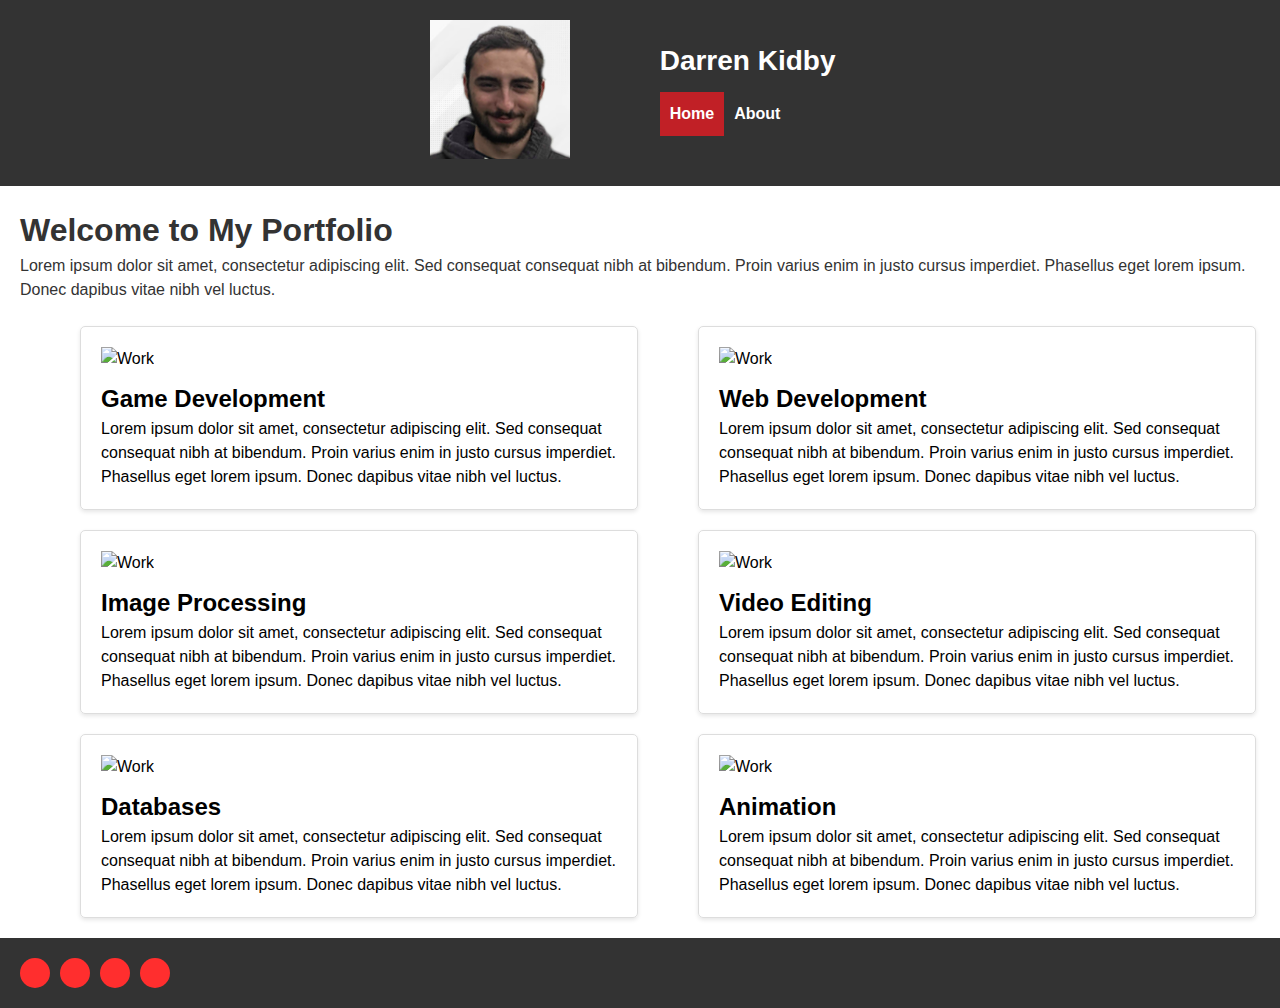
==== index.html @ 9d798979 "Add files via upload" ====
<!DOCTYPE html>
<html lang="en">
  <head>
    <meta charset="UTF-8" />
    <meta name="viewport" content="width=device-width, initial-scale=1.0" />
    <meta http-equiv="X-UA-Compatible" content="ie=edge" />
    <title>Darren Kidby - Portfolio</title>
    <link rel="stylesheet" href="style.css" />
  </head>
  <body>
    <!-- Header Section -->
    <header>
      <div class="logo-container">
	  <a href="#">
        <img src="dk.png" alt="Headshot" />
		</a><div class="logo-container2">
        <h1>Darren Kidby</h1>
      <nav>
        <ul>
          <li class="active"><a href="#">Home</a></li>
		  <li class="notactive"><a href="#">About</a></li>
        </ul>
      </nav></div></div>
    </header>

    <main>
      <section id="home">
        <div class="home-container">
          <div class="home-text">
            <h1>Welcome to My Portfolio</h1>
            <p>
              Lorem ipsum dolor sit amet, consectetur adipiscing elit. Sed
              consequat consequat nibh at bibendum. Proin varius enim in justo
              cursus imperdiet. Phasellus eget lorem ipsum. Donec dapibus vitae
              nibh vel luctus.
            </p>
          </div>
        </div>
      </section><br>
      <section class="about">
		<a href="home.html">
			<div class="about-stuff">
				<img src="work01.jpg" alt="Work"/>
				<h2>Game Development</h2>
				<p>
					Lorem ipsum dolor sit amet, consectetur adipiscing elit. Sed
					consequat consequat nibh at bibendum. Proin varius enim in justo
					cursus imperdiet. Phasellus eget lorem ipsum. Donec dapibus vitae
					nibh vel luctus.
				</p>
			</div>
		</a>
		<a href="home.html">
			<div class="about-stuff">
				<img src="work02.jpg" alt="Work"/>
				<h2>Web Development</h2>
				<p>
					Lorem ipsum dolor sit amet, consectetur adipiscing elit. Sed
					consequat consequat nibh at bibendum. Proin varius enim in justo
					cursus imperdiet. Phasellus eget lorem ipsum. Donec dapibus vitae
					nibh vel luctus.
				</p>
			</div>
		</a>
		<a href="home.html">
			<div class="about-stuff">
				<img src="work03.jpg" alt="Work"/>
				<h2>Image Processing</h2>
				<p>
					Lorem ipsum dolor sit amet, consectetur adipiscing elit. Sed
					consequat consequat nibh at bibendum. Proin varius enim in justo
					cursus imperdiet. Phasellus eget lorem ipsum. Donec dapibus vitae
					nibh vel luctus.
				</p>
			</div>
		</a>
		<a href="home.html">
			<div class="about-stuff">
				<img src="work04.jpg" alt="Work"/>
				<h2>Video Editing</h2>
				<p>
					Lorem ipsum dolor sit amet, consectetur adipiscing elit. Sed
					consequat consequat nibh at bibendum. Proin varius enim in justo
					cursus imperdiet. Phasellus eget lorem ipsum. Donec dapibus vitae
					nibh vel luctus.
				</p>
			</div>
		</a>
		<a href="home.html">
			<div class="about-stuff">
				<img src="work05.jpg" alt="Work"/>
				<h2>Databases</h2>
				<p>
					Lorem ipsum dolor sit amet, consectetur adipiscing elit. Sed
					consequat consequat nibh at bibendum. Proin varius enim in justo
					cursus imperdiet. Phasellus eget lorem ipsum. Donec dapibus vitae
					nibh vel luctus.
				</p>
			</div>
		</a>
		<a href="home.html">
			<div class="about-stuff">
				<img src="work06.jpg" alt="Work"/>
				<h2>Animation</h2>
				<p>
					Lorem ipsum dolor sit amet, consectetur adipiscing elit. Sed
					consequat consequat nibh at bibendum. Proin varius enim in justo
					cursus imperdiet. Phasellus eget lorem ipsum. Donec dapibus vitae
					nibh vel luctus.
				</p>
			</div>
		</a>
	</section>
</main>
	
	
	

    <footer>
      <div class="social-media-icons">
        <a href="#"><i class="fab fa-facebook-f"></i></a>
        <a href="#"><i class="fab fa-twitter"></i></a>
        <a href="#"><i class="fab fa-instagram"></i></a>
        <a href="#"><i class="fab fa-linkedin-in"></i></a>
      </div>
    </footer>
    <script src="script.js"></script>
  </body>
</html>
---- style.css ----
/* Global styles */
* {
  box-sizing: border-box;
  margin: 0;
  padding: 0;
}

body {
  font-family: 'Segoe UI', Tahoma, Geneva, Verdana, sans-serif;
  font-size: 16px;
  color: #333;
  line-height: 1.5;
  background-color: #fff;
}

/* Header styles */
header {
  display: flex;
  align-items: center;
  padding: 20px;
  background-color: #333;
  flex-direction: column;
}

.logo-container {
  display: flex;
  align-items: center;
}

.logo-container img {
	margin-Left: 50px;
}

.logo-container2 h1 {
  font-size: 28px;
  color: #fff;
  display: flex;
}

.logo-container2 {
  align-items: center;
}

img {
	width: 50%;
}

nav {
	margin-Right: 110px;
}

nav ul {
  display: flex;
  list-style: none;
}

nav li {
  margin: 10px 0;
}

nav a {
  display: block;
  padding: 10px;
  font-size: 16px;
  font-weight: 600;
  color: #fff;
  transition: background-color 0.3s ease;
  text-decoration: none;
}


nav a:hover {
  background-color: #c12026;
}

nav .active a {
  background-color: #c12026;
}

/* Main styles */
main {
  padding: 20px;
  min-height: calc(100vh - 150px);
}

/* About styles */

.about a {
  text-decoration: none;
  color: #000;
}

.about-stuff {
  border: 1px solid #ddd;
  padding: 20px;
  margin-bottom: 20px;
  margin-left: 60px;
  border-radius: 5px;
  box-shadow: 0 2px 4px rgba(0, 0, 0, 0.1);
  transition: box-shadow 0.2s ease-in-out;
  width: 45%;
  float: left;
  align-items: center;
}

.about-stuff:hover {
  box-shadow: 0 4px 8px rgba(0, 0, 0, 0.2);
}

.about-stuff img {
  margin-bottom: 10px;
}

.about-stuff h3 {
  font-size: 20px;
  font-weight: bold;
  margin-bottom: 10px;
}

/* Footer styles */
footer {
display: flex;
justify-content: space-between;
align-items: center;
padding: 20px;
background-color: #333;
color: #fff;
width: 100%;
}

.social-media-icons {
display: flex;
}

.social-media-icons a {
display: block;
width: 30px;
height: 30px;
margin-right: 10px;
font-size: 20px;
text-align: center;
line-height: 30px;
border-radius: 50%;
background-color: #ff2e2e;
transition: background-color 0.3s ease;
}

.social-media-icons a:hover {
background-color: #000;
}
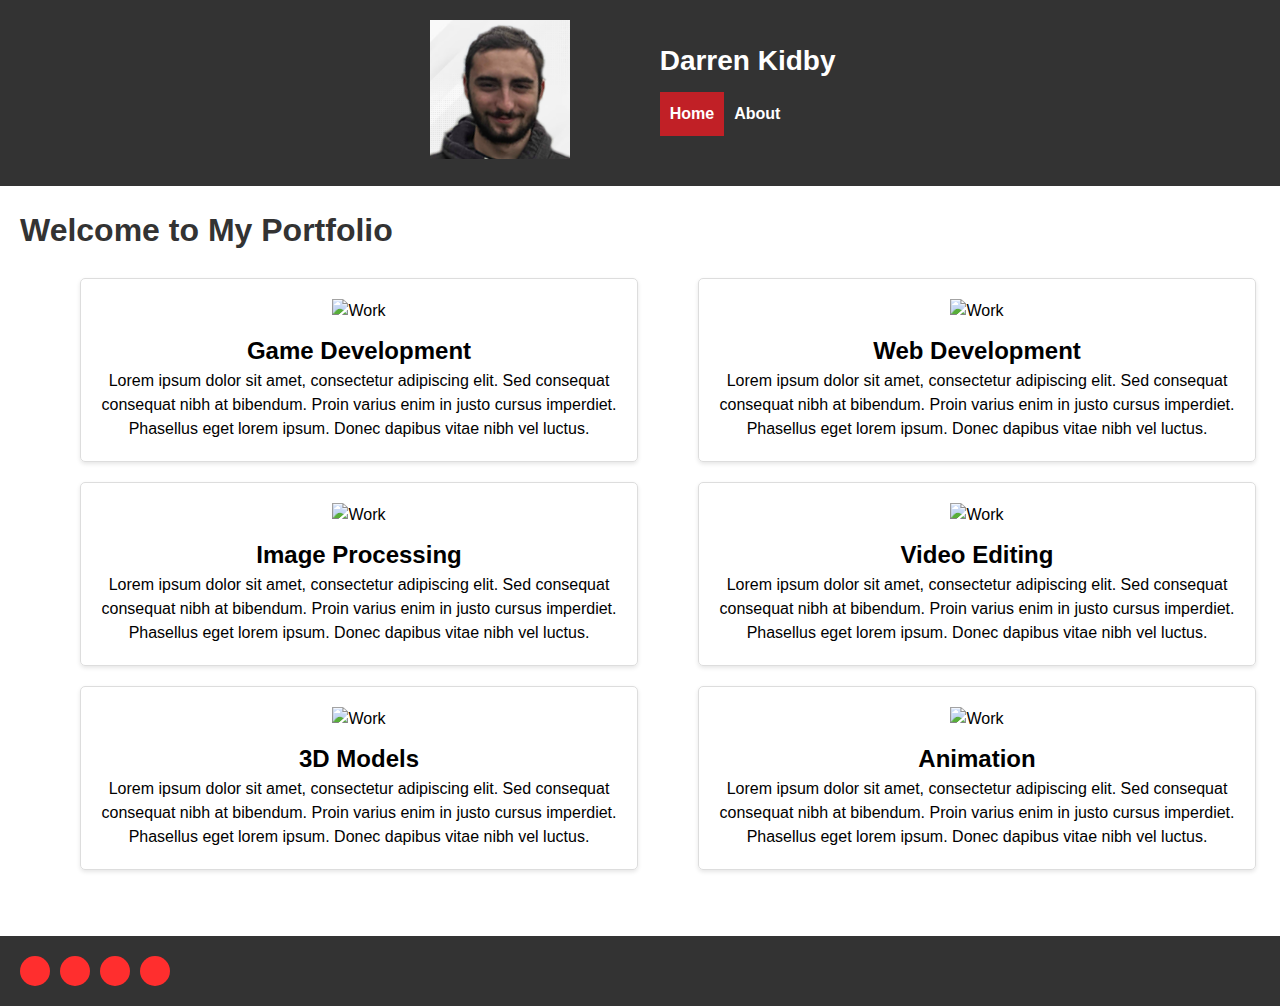
==== commit d972363a: "Updated Profile" ====
--- a/index.html
+++ b/index.html
@@ -12,13 +12,13 @@
     <header>
       <div class="logo-container">
 	  <a href="#">
-        <img src="dk.png" alt="Headshot" />
+        <img src="images/dk.png" alt="Headshot" />
 		</a><div class="logo-container2">
         <h1>Darren Kidby</h1>
       <nav>
         <ul>
           <li class="active"><a href="#">Home</a></li>
-		  <li class="notactive"><a href="#">About</a></li>
+		  <li class="notactive"><a href="about.html">About</a></li>
         </ul>
       </nav></div></div>
     </header>
@@ -28,12 +28,6 @@
         <div class="home-container">
           <div class="home-text">
             <h1>Welcome to My Portfolio</h1>
-            <p>
-              Lorem ipsum dolor sit amet, consectetur adipiscing elit. Sed
-              consequat consequat nibh at bibendum. Proin varius enim in justo
-              cursus imperdiet. Phasellus eget lorem ipsum. Donec dapibus vitae
-              nibh vel luctus.
-            </p>
           </div>
         </div>
       </section><br>
@@ -50,7 +44,7 @@
 				</p>
 			</div>
 		</a>
-		<a href="home.html">
+		<a href="Web Development.html">
 			<div class="about-stuff">
 				<img src="work02.jpg" alt="Work"/>
 				<h2>Web Development</h2>
@@ -62,7 +56,7 @@
 				</p>
 			</div>
 		</a>
-		<a href="home.html">
+		<a href="Image Processing.html">
 			<div class="about-stuff">
 				<img src="work03.jpg" alt="Work"/>
 				<h2>Image Processing</h2>
@@ -86,10 +80,10 @@
 				</p>
 			</div>
 		</a>
-		<a href="home.html">
+		<a href="3D Models.html">
 			<div class="about-stuff">
 				<img src="work05.jpg" alt="Work"/>
-				<h2>Databases</h2>
+				<h2>3D Models</h2>
 				<p>
 					Lorem ipsum dolor sit amet, consectetur adipiscing elit. Sed
 					consequat consequat nibh at bibendum. Proin varius enim in justo
--- a/style.css
+++ b/style.css
@@ -85,10 +85,20 @@
 
 /* About styles */
 
+.about {
+	text-align: center;
+}
+
 .about a {
   text-decoration: none;
   color: #000;
 }
+
+.about img {
+	width: 750px;
+}
+
+
 
 .about-stuff {
   border: 1px solid #ddd;
@@ -112,6 +122,46 @@
 }
 
 .about-stuff h3 {
+  font-size: 20px;
+  font-weight: bold;
+  margin-bottom: 10px;
+}
+
+.about2 {
+	text-align: center;
+}
+
+.about2 a {
+  text-decoration: none;
+  color: #000;
+}
+
+.about2 img {
+	width: 250px;
+}
+
+.about-stuff2 {
+  border: 1px solid #ddd;
+  padding: 20px;
+  margin-bottom: 20px;
+  margin-left: 75px;
+  border-radius: 5px;
+  box-shadow: 0 2px 4px rgba(0, 0, 0, 0.1);
+  transition: box-shadow 0.2s ease-in-out;
+  width: 20%;
+  float: left;
+  align-items: center;
+}
+
+.about-stuff2:hover {
+  box-shadow: 0 4px 8px rgba(0, 0, 0, 0.2);
+}
+
+.about-stuff2 img {
+  margin-bottom: 10px;
+}
+
+.about-stuff2 h3 {
   font-size: 20px;
   font-weight: bold;
   margin-bottom: 10px;
@@ -147,4 +197,11 @@
 
 .social-media-icons a:hover {
 background-color: #000;
+}
+
+model-viewer{
+width:100%;
+height:600px;
+background-color:red;
+opacity: 20%;
 }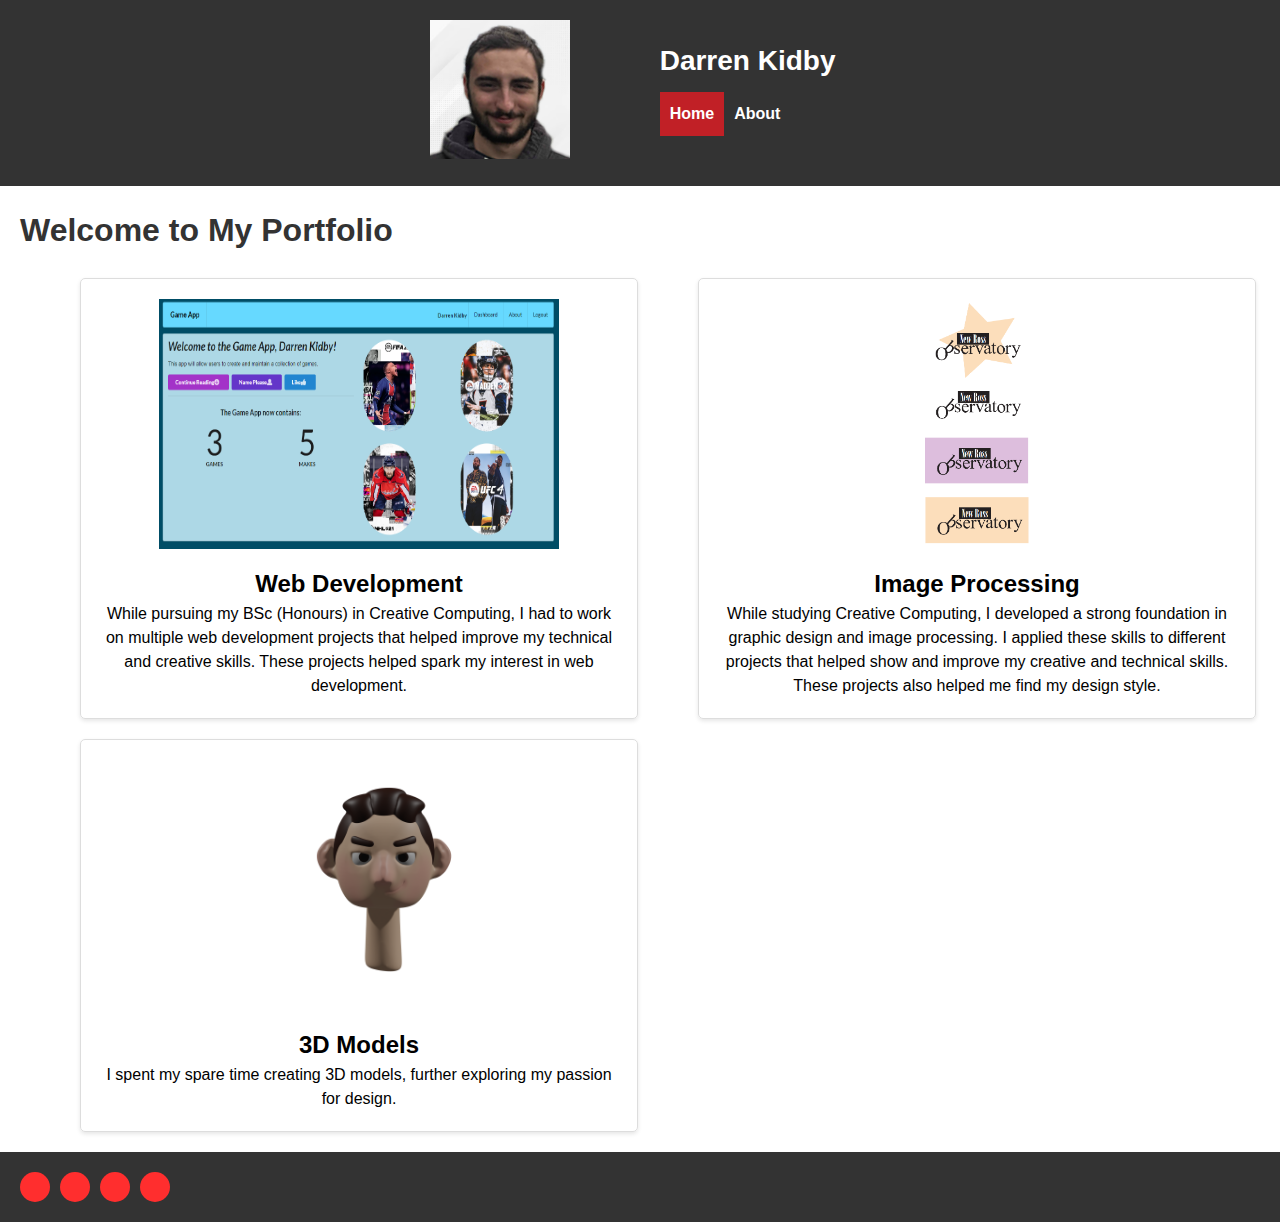
==== commit c26a7382: "Update HTML and CSS" ====
--- a/index.html
+++ b/index.html
@@ -32,7 +32,7 @@
         </div>
       </section><br>
       <section class="about">
-		<a href="home.html">
+		<!--<a href="home.html">
 			<div class="about-stuff">
 				<img src="work01.jpg" alt="Work"/>
 				<h2>Game Development</h2>
@@ -43,32 +43,26 @@
 					nibh vel luctus.
 				</p>
 			</div>
-		</a>
+		</a>-->
 		<a href="Web Development.html">
 			<div class="about-stuff">
-				<img src="work02.jpg" alt="Work"/>
+				<img id="img1" src="images/picture2.png" alt="Work"/>
 				<h2>Web Development</h2>
 				<p>
-					Lorem ipsum dolor sit amet, consectetur adipiscing elit. Sed
-					consequat consequat nibh at bibendum. Proin varius enim in justo
-					cursus imperdiet. Phasellus eget lorem ipsum. Donec dapibus vitae
-					nibh vel luctus.
+					While pursuing my BSc (Honours) in Creative Computing, I had to work on multiple web development projects that helped improve my technical and creative skills. These projects helped spark my interest in web development.
 				</p>
 			</div>
 		</a>
 		<a href="Image Processing.html">
 			<div class="about-stuff">
-				<img src="work03.jpg" alt="Work"/>
+				<img id="img2" src="images/picture16.png" alt="Work"/>
 				<h2>Image Processing</h2>
 				<p>
-					Lorem ipsum dolor sit amet, consectetur adipiscing elit. Sed
-					consequat consequat nibh at bibendum. Proin varius enim in justo
-					cursus imperdiet. Phasellus eget lorem ipsum. Donec dapibus vitae
-					nibh vel luctus.
+					While studying Creative Computing, I developed a strong foundation in graphic design and image processing. I applied these skills to different projects that helped show and improve my creative and technical skills. These projects also helped me find my design style.
 				</p>
 			</div>
 		</a>
-		<a href="home.html">
+		<!--<a href="home.html">
 			<div class="about-stuff">
 				<img src="work04.jpg" alt="Work"/>
 				<h2>Video Editing</h2>
@@ -79,20 +73,17 @@
 					nibh vel luctus.
 				</p>
 			</div>
-		</a>
+		</a>-->
 		<a href="3D Models.html">
 			<div class="about-stuff">
-				<img src="work05.jpg" alt="Work"/>
+				<img id="img3" src="images/picture24.png" alt="Work"/>
 				<h2>3D Models</h2>
 				<p>
-					Lorem ipsum dolor sit amet, consectetur adipiscing elit. Sed
-					consequat consequat nibh at bibendum. Proin varius enim in justo
-					cursus imperdiet. Phasellus eget lorem ipsum. Donec dapibus vitae
-					nibh vel luctus.
+					I spent my spare time creating 3D models, further exploring my passion for design.
 				</p>
 			</div>
 		</a>
-		<a href="home.html">
+		<!--<a href="home.html">
 			<div class="about-stuff">
 				<img src="work06.jpg" alt="Work"/>
 				<h2>Animation</h2>
@@ -103,7 +94,7 @@
 					nibh vel luctus.
 				</p>
 			</div>
-		</a>
+		</a>-->
 	</section>
 </main>
 	
--- a/style.css
+++ b/style.css
@@ -162,6 +162,29 @@
 }
 
 .about-stuff2 h3 {
+  font-size: 20px;
+  font-weight: bold;
+  margin-bottom: 10px;
+}
+
+.about-stuff3 {
+  border: 1px solid #ddd;
+  padding: 20px;
+  margin-bottom: 20px;
+  margin-left: 60px;
+  border-radius: 5px;
+  box-shadow: 0 2px 4px rgba(0, 0, 0, 0.1);
+  transition: box-shadow 0.2s ease-in-out;
+  width: 45%;
+  float: left;
+  align-items: center;
+}
+
+.about-stuff3:hover {
+  box-shadow: 0 4px 8px rgba(0, 0, 0, 0.2);
+}
+
+.about-stuff3 h3 {
   font-size: 20px;
   font-weight: bold;
   margin-bottom: 10px;
@@ -200,8 +223,26 @@
 }
 
 model-viewer{
-width:100%;
-height:600px;
-background-color:red;
-opacity: 20%;
+width:790px;
+height:750px;
+background-color:#333;
+}
+
+.framed {
+	text-align: center;
+}
+
+#img1 {
+	height: 250px;
+	width: 400px;
+}
+
+#img2 {
+	height: 250px;
+	width: 250px;
+}
+
+#img3 {
+	height: 250px;
+	width: 450px;
 }